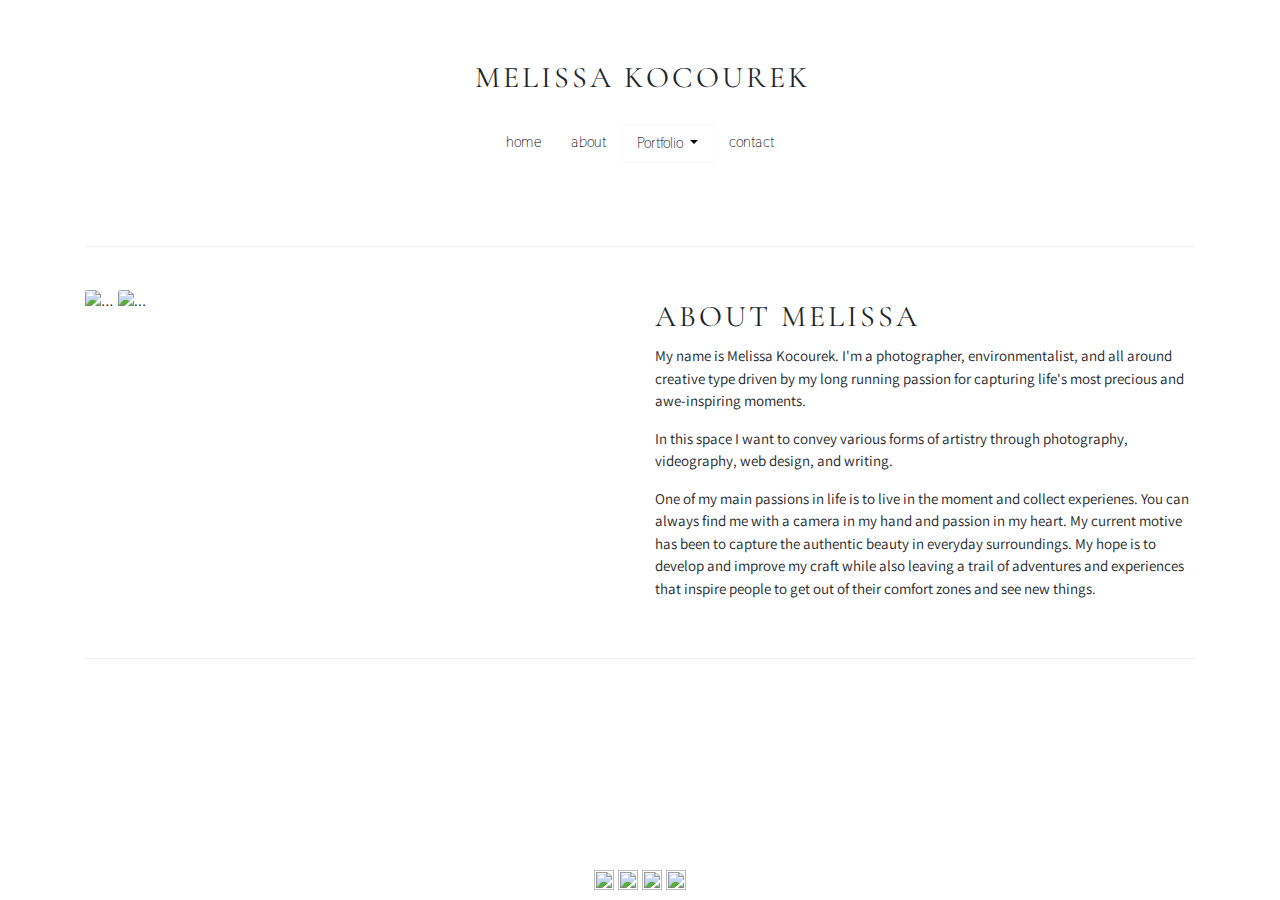
==== about.html @ 87cce3ab "added more files" ====
<!DOCTYPE html>
<html lang = "en-us">
    <head>
        <meta charset= "UTF-8">
        <title>My Portfolio | Melissa Kocourek</title>
        <meta name="viewport" content="width=device-width, user-scalable=no, initial-scale=1.0, maximum-scale=1.0, minimum-scale=1.0">
        <meta http-equiv="X-UA-Compatible" content="ie=edge">
        <link href="https://fonts.googleapis.com/css?family=Amatic+SC|Amiri|Arapey|Assistant:200|Cardo|Catamaran:200|Cinzel|Cormorant|Cormorant+Garamond|Forum|Homemade+Apple|Loved+by+the+King|News+Cycle|Prata|Source+Sans+Pro:300|Thasadith|Waiting+for+the+Sunrise" rel="stylesheet">
        <link rel="stylesheet" href="https://stackpath.bootstrapcdn.com/bootstrap/4.3.1/css/bootstrap.min.css" integrity="sha384-ggOyR0iXCbMQv3Xipma34MD+dH/1fQ784/j6cY/iJTQUOhcWr7x9JvoRxT2MZw1T" crossorigin="anonymous">
        <link rel="stylesheet" href="https://use.fontawesome.com/releases/v5.8.1/css/all.css" integrity="sha384-50oBUHEmvpQ+1lW4y57PTFmhCaXp0ML5d60M1M7uH2+nqUivzIebhndOJK28anvf" crossorigin="anonymous">
        <link rel="stylesheet" href="https://www.w3schools.com/w3css/4/w3.css">
        <link rel="stylesheet" type="text/css" href="assets/css/style.css" />
    </head>
    <body>
            <nav class="navbar navbar-default" role="navigation">
                    <div class="navbar-header">
                      <a class="navbar-brand" href="index.html">
                            <img src="mk-logo-small.png" width="auto" height="50" alt="">
                            <h1>Melissa Kocourek</h1>
                      </a>
                    </div>
                  </nav>
                  
          <ul class="nav justify-content-center">
                <li class="nav-item">
                  <a class="nav-link active" href="index.html">home</a>
                </li>
                <li class="nav-item">
                  <a class="nav-link" href="about.html">about</a>
                </li>
                <div class="dropdown">
                        <a class="btn btn-light Light dropdown-toggle nav-link" href="portfolio.html" role="button" id="dropdownMenuLink" data-toggle="dropdown" aria-haspopup="true" aria-expanded="false">
                         Portfolio
                        </a>
                      
                        <div class="dropdown-menu" aria-labelledby="dropdownMenuLink">
                          <a class="dropdown-item" href="gallery.html">Gallery</a>
                          <a class="dropdown-item" href="#">Videography</a>
                          <a class="dropdown-item" href="apps.html">Applications</a>
                          <a class="dropdown-item" href="resume.html">Resume</a>
                        </div>
                      </div>
                <li class="nav-item">
                  <a class="nav-link" href="contact.html">contact</a>
                </li>
                
              </ul>

          <br>
      
          

        <div class="container">
            <hr>
            <br>
                
                        <div class="row">
                          <div class="col">
                                <img src="6820DD7D-0234-4A9D-A3C5-C1BBAA4B9FF5.JPG" class="card-img" alt="...">
                                
                                <img src="26111FD3-DF68-4339-9626-F105A9ECBBF9.JPG" class="card-img" alt="...">
                          </div>
                          <div class="col">
                        <h1>About Melissa</h1>
                      
                             <p>
                                 My name is Melissa Kocourek. I'm a photographer, environmentalist, and all around 
                                 creative type driven by my long running passion for capturing 
                                life's most precious and awe-inspiring moments.
                             </p>
                             <p>
                                 In this space I want to convey various forms of artistry through photography, videography,
                                  web design, and writing. 
                             </p>
                             <p>
                                One of my main passions in life is to live in the moment and collect experienes. You can always 
                                find me with a camera in my hand and passion in my heart.
                                My current motive has been to capture the authentic beauty in everyday surroundings.
                                My hope is to develop and improve my craft while also leaving a trail of adventures and
                                experiences that inspire people to get out of their comfort zones and see new things.</p>
                          </div>
                 
               
                </div>
                <br>
                <hr>

    
       
<br>
<br>
              
                <div class= footer>
                        <a class="icon" href="https://www.facebook.com/melissaray.mn/"target="_blank"><img src="facebook.png" width="20" height="20"></a> 
                        <a class="icon" href="https://github.com/melissakocourek"target="_blank"><img src="github-sign (2).png" width="20" height="20"></a> 
                        <a class="icon" href="https://www.instagram.com/melissaray.mn/"target="_blank"><img src="instagram (1).png" width="20" height="20"></a> 
                        <a class="icon" href="https://www.linkedin.com/in/melissakocourek/"target="_blank"><img src="c4aec1df8b.png" width="20" height="20"></a> 
                    </div>
                        
    


    
     <script src="https://code.jquery.com/jquery-3.3.1.slim.min.js" integrity="sha384-q8i/X+965DzO0rT7abK41JStQIAqVgRVzpbzo5smXKp4YfRvH+8abtTE1Pi6jizo" crossorigin="anonymous"></script>
     <script src="https://cdnjs.cloudflare.com/ajax/libs/popper.js/1.14.7/umd/popper.min.js" integrity="sha384-UO2eT0CpHqdSJQ6hJty5KVphtPhzWj9WO1clHTMGa3JDZwrnQq4sF86dIHNDz0W1" crossorigin="anonymous"></script>
     <script src="https://stackpath.bootstrapcdn.com/bootstrap/4.3.1/js/bootstrap.min.js" integrity="sha384-JjSmVgyd0p3pXB1rRibZUAYoIIy6OrQ6VrjIEaFf/nJGzIxFDsf4x0xIM+B07jRM" crossorigin="anonymous"></script>
     <script src="assets/javascript/javascript.js"></script>
    </body>
</html>
---- assets/css/style.css ----
* {
    box-sizing: border-box;
  }

body {
    margin: 0 auto;
}


p {
    font-family: 'Assistant', sans-serif;
}
h1 {
    font-family: 'Cormorant Garamond', serif;
    font-size:30px;
    text-transform: uppercase;
    letter-spacing: 3px;

}

h3{
    font-family: 'Thasadith', sans-serif;
    font-size:20px;
    text-align:center;
    padding: 15px;
}

.text-block {
    position: absolute;
    bottom: 20px;
    right: 20px;
    background-color: black;
    color: white;
    padding-left: 20px;
    padding-right: 20px;
  }
.container {
    position: relative;
    margin-top: 60px;
 
  }

/* NAVBAR */
.dropdown {
    font-weight: lighter;
    font-family: 'Thasadith', sans-serif;
    background: white;
    font-style: lowercase;

}

#dropdownMenuLink  {
    font-weight: lighter;
    font-family: 'Thasadith', sans-serif;
    background: white;
    font-style: lowercase;
    text-decoration: none;


}
.navbar-header {
    padding: 5px;
    text-align: center;
    width: 100%;
}
.navbar-brand {float:none;}
.navbar {
    margin-top: 5px;
}
.navbar-brand {
    margin-left: 20px;
    font-weight: lighter;
    font-family: 'Thasadith', sans-serif;
  }
.nav-item{
    font-family: 'Thasadith', sans-serif;
    font-weight: lighter;
    color:black;
  }
.collapse .navbar-collapse{
    font-weight:lighter;
    position:center;
  }
.dropdown-item {
    font-weight: lighter;
    font-family: 'Thasadith', sans-serif;
    color:black;
  }
.nav-link {
    color:black;
  }
.justify-content-end {
    margin: 0 auto;
  }

.mySlides {display:none}
.w3-left, .w3-right, .w3-badge {cursor:pointer;}
.w3-badge {height:10px;width:10px;padding:0}
.w3-container{
    margin: 0 auto;
    margin-top: 25px;
    margin-bottom: 30px;
}
.img-thumbnail {
    display:block;
}

.container-fluid{
    position:relative;
    height: auto;
    min-height:25vh;
    margin: 0 auto;
    background-color: green;
    font-family: 'Thasadith', sans-serif;

}
.mx-auto {
    display:block;
    margin-left: auto;
    margin-right: auto;

}
#jumbotron {
    background: white;
    background-size: cover;
    font-family: 'Thasadith', sans-serif;
    margin:0 auto;
    height:400px;

    }
  
#jumbotron_1 {
    background: url('../images/.jpg');
    background-size: cover;
    font-family: 'Thasadith', sans-serif;
    margin:0 auto;
    margin-top: 100px;
    height:400px;


}
div.gallery {
    border: 1px solid #ccc;
  }
  
  div.gallery:hover {
    border: 1px solid #777;
  }
  
  div.gallery img {
    width: 100%;
    height: auto;
  }
  
  div.desc {
    padding: 15px;
    text-align: center;
  }
  
  * {
    box-sizing: border-box;
  }
  
  .responsive {
    padding: 0 6px;
    float: left;
    width: 24.99999%;
  }
  
  @media only screen and (max-width: 700px) {
    .responsive {
      width: 49.99999%;
      margin: 6px 0;
    }
  }
  
  @media only screen and (max-width: 500px) {
    .responsive {
      width: 100%;
    }
  }
  
  .clearfix:after {
    content: "";
    display: table;
    clear: both;
  }
  .wp-caption {
    position: relative;
    padding: 0;
    margin: 0;
    }
    .wp-caption img {
    display: block;
    max-width: 100%;
    height: auto;
    }
    .wp-caption:after {
    content: "";
    position: absolute;
    display: block;
    left: 0;
    top: 0;
    width: 100%;
    height: 100%;
    background: rgba(0, 0, 0, 0) linear-gradient(to bottom, rgba(0, 0, 0, 0) 0px, rgba(0, 0, 0, 0.6) 100%) repeat 0 0;
    z-index: 1;
    }
    .wp-caption-text {
    display: block;
    position: absolute;
    width: 100%;
    color: #fff;
    left: 0;
    bottom: 0;
    padding: 1em;
    font-weight: 700;
    z-index: 2;
    -webkit-box-sizing: border-box;
    box-sizing: border-box;
    }
    
    input[type=text], select, textarea {
        width: 100%;
        padding: 12px;
        border: 1px solid #ccc;
        border-radius: 4px;
        box-sizing: border-box;
        margin-top: 6px;
        margin-bottom: 16px;
        resize: vertical;
      }
      
      input[type=submit] {
        background-color: #4CAF50;
        color: white;
        padding: 12px 20px;
        border: none;
        border-radius: 4px;
        cursor: pointer;
      }
      
      input[type=submit]:hover {
        background-color: #45a049;
      }
.card-deck {
    margin: 0 auto;
}
.card-img {
    margin: 0 auto;

}
.social-icon {display: inline-block; margin: 0 10px}

.icon {
    height: 20px;
    width: 20px;
}
    
.footer {
    position: fixed;
    padding:10px;
    left: 0;
    bottom: 0;
    width: 100%;
    background-color:white;
    color: black;
    text-align: center;
 }
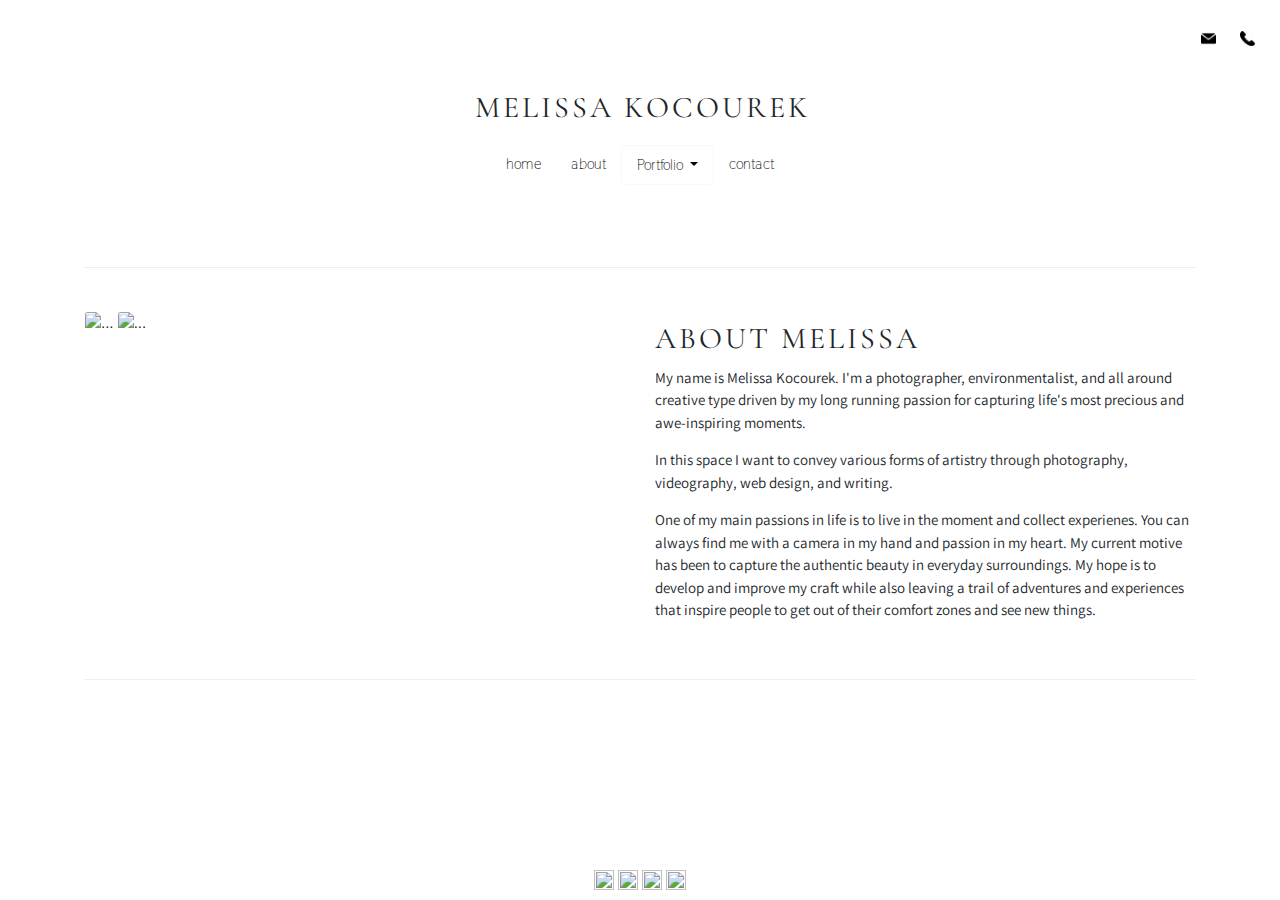
==== commit afc49c20: "files" ====
--- a/about.html
+++ b/about.html
@@ -13,9 +13,15 @@
     </head>
     <body>
             <nav class="navbar navbar-default" role="navigation">
+                    <img src="mk-logo-small.png" width="auto" height="50" alt="">
+
+                    <div class="side-block">
+                            <a href="mailto:melissakocourek@gmail.com" class="social-icon"><img src="black-envelope.png"width="15" height="15"></a>
+                            <a href="tel:1-612-867-5118" class="social-icon"><img src=call-answer.png width="15" height="15" alt=""></a>
+                            </div>
+                        </nav>
                     <div class="navbar-header">
                       <a class="navbar-brand" href="index.html">
-                            <img src="mk-logo-small.png" width="auto" height="50" alt="">
                             <h1>Melissa Kocourek</h1>
                       </a>
                     </div>
@@ -45,6 +51,7 @@
                 </li>
                 
               </ul>
+                 
 
           <br>
       
--- a/assets/css/style.css
+++ b/assets/css/style.css
@@ -266,4 +266,6 @@
     background-color:white;
     color: black;
     text-align: center;
- }+ }
+
+ 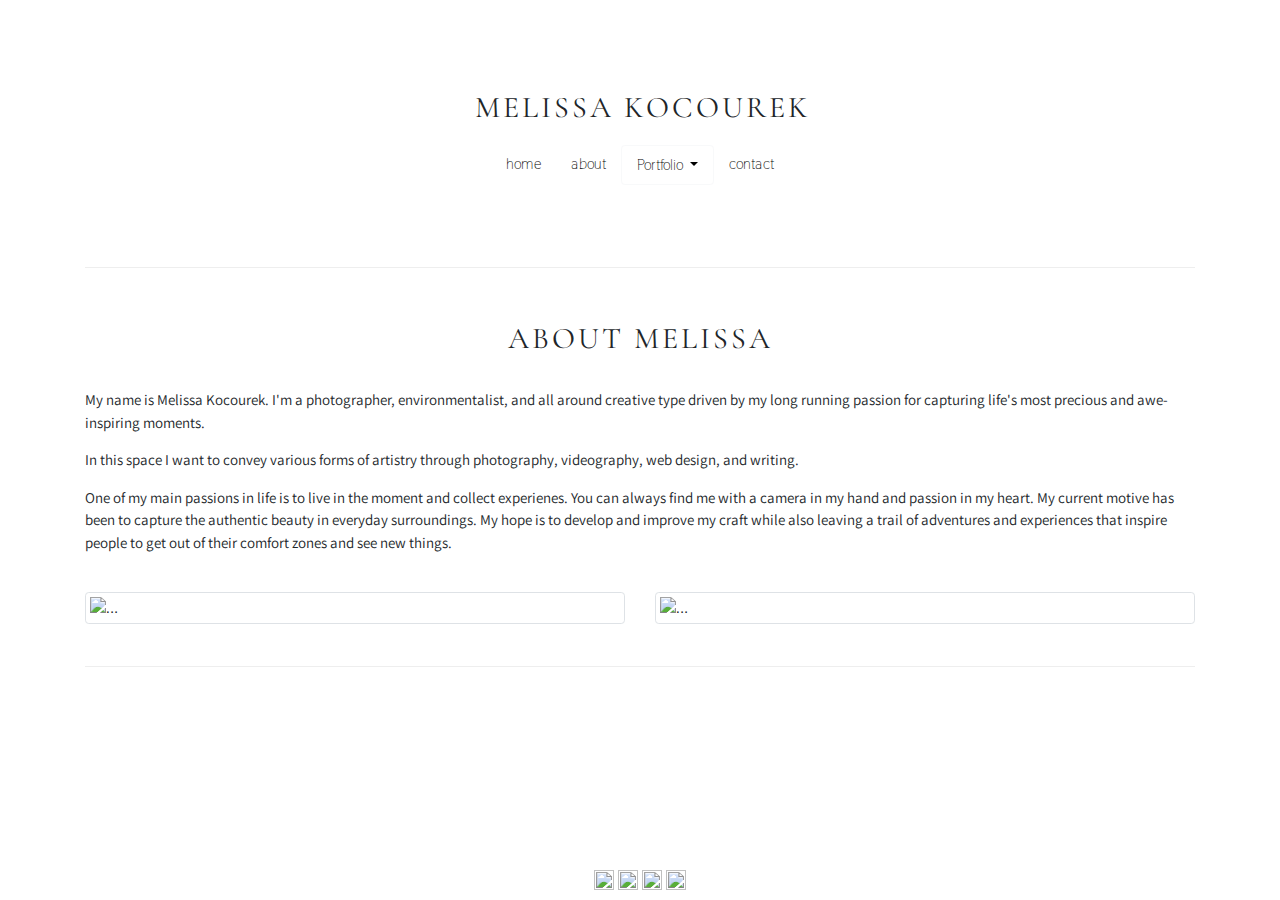
==== commit 203c44b5: "fixed about page" ====
--- a/about.html
+++ b/about.html
@@ -13,11 +13,11 @@
     </head>
     <body>
             <nav class="navbar navbar-default" role="navigation">
-                    <img src="mk-logo-small.png" width="auto" height="50" alt="">
+                    <img src="assets/icons/logo_mk.png" width="auto" height="50" alt="">
 
                     <div class="side-block">
-                            <a href="mailto:melissakocourek@gmail.com" class="social-icon"><img src="black-envelope.png"width="15" height="15"></a>
-                            <a href="tel:1-612-867-5118" class="social-icon"><img src=call-answer.png width="15" height="15" alt=""></a>
+                            <a href="mailto:melissakocourek@gmail.com" class="social-icon"><img src="assets/icons/envelope.png"width="15" height="15"></a>
+                            <a href="tel:1-612-867-5118" class="social-icon"><img src=assets/icons/phone.png width="15" height="15" alt=""></a>
                             </div>
                         </nav>
                     <div class="navbar-header">
@@ -41,7 +41,7 @@
                       
                         <div class="dropdown-menu" aria-labelledby="dropdownMenuLink">
                           <a class="dropdown-item" href="gallery.html">Gallery</a>
-                          <a class="dropdown-item" href="#">Videography</a>
+                          <a class="dropdown-item" href="videography.html">Videography</a>
                           <a class="dropdown-item" href="apps.html">Applications</a>
                           <a class="dropdown-item" href="resume.html">Resume</a>
                         </div>
@@ -60,15 +60,10 @@
         <div class="container">
             <hr>
             <br>
-                
-                        <div class="row">
-                          <div class="col">
-                                <img src="6820DD7D-0234-4A9D-A3C5-C1BBAA4B9FF5.JPG" class="card-img" alt="...">
-                                
-                                <img src="26111FD3-DF68-4339-9626-F105A9ECBBF9.JPG" class="card-img" alt="...">
-                          </div>
-                          <div class="col">
-                        <h1>About Melissa</h1>
+           
+                         
+                        <h1 align="center">About Melissa</h1>
+                        <br>
                       
                              <p>
                                  My name is Melissa Kocourek. I'm a photographer, environmentalist, and all around 
@@ -85,8 +80,11 @@
                                 My current motive has been to capture the authentic beauty in everyday surroundings.
                                 My hope is to develop and improve my craft while also leaving a trail of adventures and
                                 experiences that inspire people to get out of their comfort zones and see new things.</p>
-                          </div>
-                 
+                                <br>
+                                <div class="row">
+                                    <div class="col"> <img src="6820DD7D-0234-4A9D-A3C5-C1BBAA4B9FF5.JPG" class="img-thumbnail" alt="..."></div>
+                                    <div class="col"> <img src="26111FD3-DF68-4339-9626-F105A9ECBBF9.JPG" class="img-thumbnail" alt="..."></div>
+                
                
                 </div>
                 <br>
@@ -97,13 +95,13 @@
 <br>
 <br>
               
-                <div class= footer>
-                        <a class="icon" href="https://www.facebook.com/melissaray.mn/"target="_blank"><img src="facebook.png" width="20" height="20"></a> 
-                        <a class="icon" href="https://github.com/melissakocourek"target="_blank"><img src="github-sign (2).png" width="20" height="20"></a> 
-                        <a class="icon" href="https://www.instagram.com/melissaray.mn/"target="_blank"><img src="instagram (1).png" width="20" height="20"></a> 
-                        <a class="icon" href="https://www.linkedin.com/in/melissakocourek/"target="_blank"><img src="c4aec1df8b.png" width="20" height="20"></a> 
-                    </div>
-                        
+                
+              <div class= footer>
+                    <a class="icon" href="https://www.facebook.com/melissaray.mn/"target="_blank"><img src="assets/icons/facebook.png" width="20" height="20"></a> 
+                    <a class="icon" href="https://github.com/melissakocourek"target="_blank"><img src="assets/icons/github.png" width="20" height="20"></a> 
+                    <a class="icon" href="https://www.instagram.com/melissaray.mn/"target="_blank"><img src="assets/icons/instagram.png" width="20" height="20"></a> 
+                    <a class="icon" href="https://www.linkedin.com/in/melissakocourek/"target="_blank"><img src="assets/icons/linkedin.png" width="20" height="20"></a> 
+                </div>
     
 
 
--- a/assets/css/style.css
+++ b/assets/css/style.css
@@ -5,7 +5,6 @@
 body {
     margin: 0 auto;
 }
-
 
 p {
     font-family: 'Assistant', sans-serif;
@@ -15,9 +14,13 @@
     font-size:30px;
     text-transform: uppercase;
     letter-spacing: 3px;
-
-}
-
+}
+h2{
+  font-family: 'Thasadith', sans-serif;
+  font-size:20px;
+  text-align:center;
+
+}
 h3{
     font-family: 'Thasadith', sans-serif;
     font-size:20px;
@@ -34,19 +37,30 @@
     padding-left: 20px;
     padding-right: 20px;
   }
+
 .container {
     position: relative;
+
     margin-top: 60px;
  
   }
-
+  /* Centered text */
+.centered {
+    position: absolute;
+    top: 50%;
+    left: 50%;
+    transform: translate(-50%, -50%);
+    font-family: 'Thasadith', sans-serif;
+    font-weight: 900;
+    color:white;
+  }
+ 
 /* NAVBAR */
 .dropdown {
     font-weight: lighter;
     font-family: 'Thasadith', sans-serif;
     background: white;
     font-style: lowercase;
-
 }
 
 #dropdownMenuLink  {
@@ -55,8 +69,6 @@
     background: white;
     font-style: lowercase;
     text-decoration: none;
-
-
 }
 .navbar-header {
     padding: 5px;
@@ -93,52 +105,18 @@
     margin: 0 auto;
   }
 
-.mySlides {display:none}
-.w3-left, .w3-right, .w3-badge {cursor:pointer;}
-.w3-badge {height:10px;width:10px;padding:0}
-.w3-container{
-    margin: 0 auto;
-    margin-top: 25px;
-    margin-bottom: 30px;
-}
+
 .img-thumbnail {
     display:block;
 }
 
-.container-fluid{
-    position:relative;
-    height: auto;
-    min-height:25vh;
-    margin: 0 auto;
-    background-color: green;
-    font-family: 'Thasadith', sans-serif;
-
-}
 .mx-auto {
     display:block;
     margin-left: auto;
     margin-right: auto;
 
 }
-#jumbotron {
-    background: white;
-    background-size: cover;
-    font-family: 'Thasadith', sans-serif;
-    margin:0 auto;
-    height:400px;
-
-    }
-  
-#jumbotron_1 {
-    background: url('../images/.jpg');
-    background-size: cover;
-    font-family: 'Thasadith', sans-serif;
-    margin:0 auto;
-    margin-top: 100px;
-    height:400px;
-
-
-}
+
 div.gallery {
     border: 1px solid #ccc;
   }
@@ -243,6 +221,26 @@
       input[type=submit]:hover {
         background-color: #45a049;
       }
+      #images-wrapper {    
+        line-height: 0;       
+         -webkit-column-count: 5;    
+         -webkit-column-gap: 0px;    
+         -moz-column-count: 5;
+         -moz-column-gap: 0px;
+          column-count: 5;    
+          column-gap: 0px;    
+     }  
+     #images-wrapper img {    
+        width: 100% !important;    
+        height: auto !important;  
+     }  
+     #images-wrapper{    
+        display:inline-block;    
+        margin-right: auto;    
+        margin-left: auto;  
+     }
+      
+/* Applications */
 .card-deck {
     margin: 0 auto;
 }
@@ -256,6 +254,8 @@
     height: 20px;
     width: 20px;
 }
+
+/* Footer*/ 
     
 .footer {
     position: fixed;
